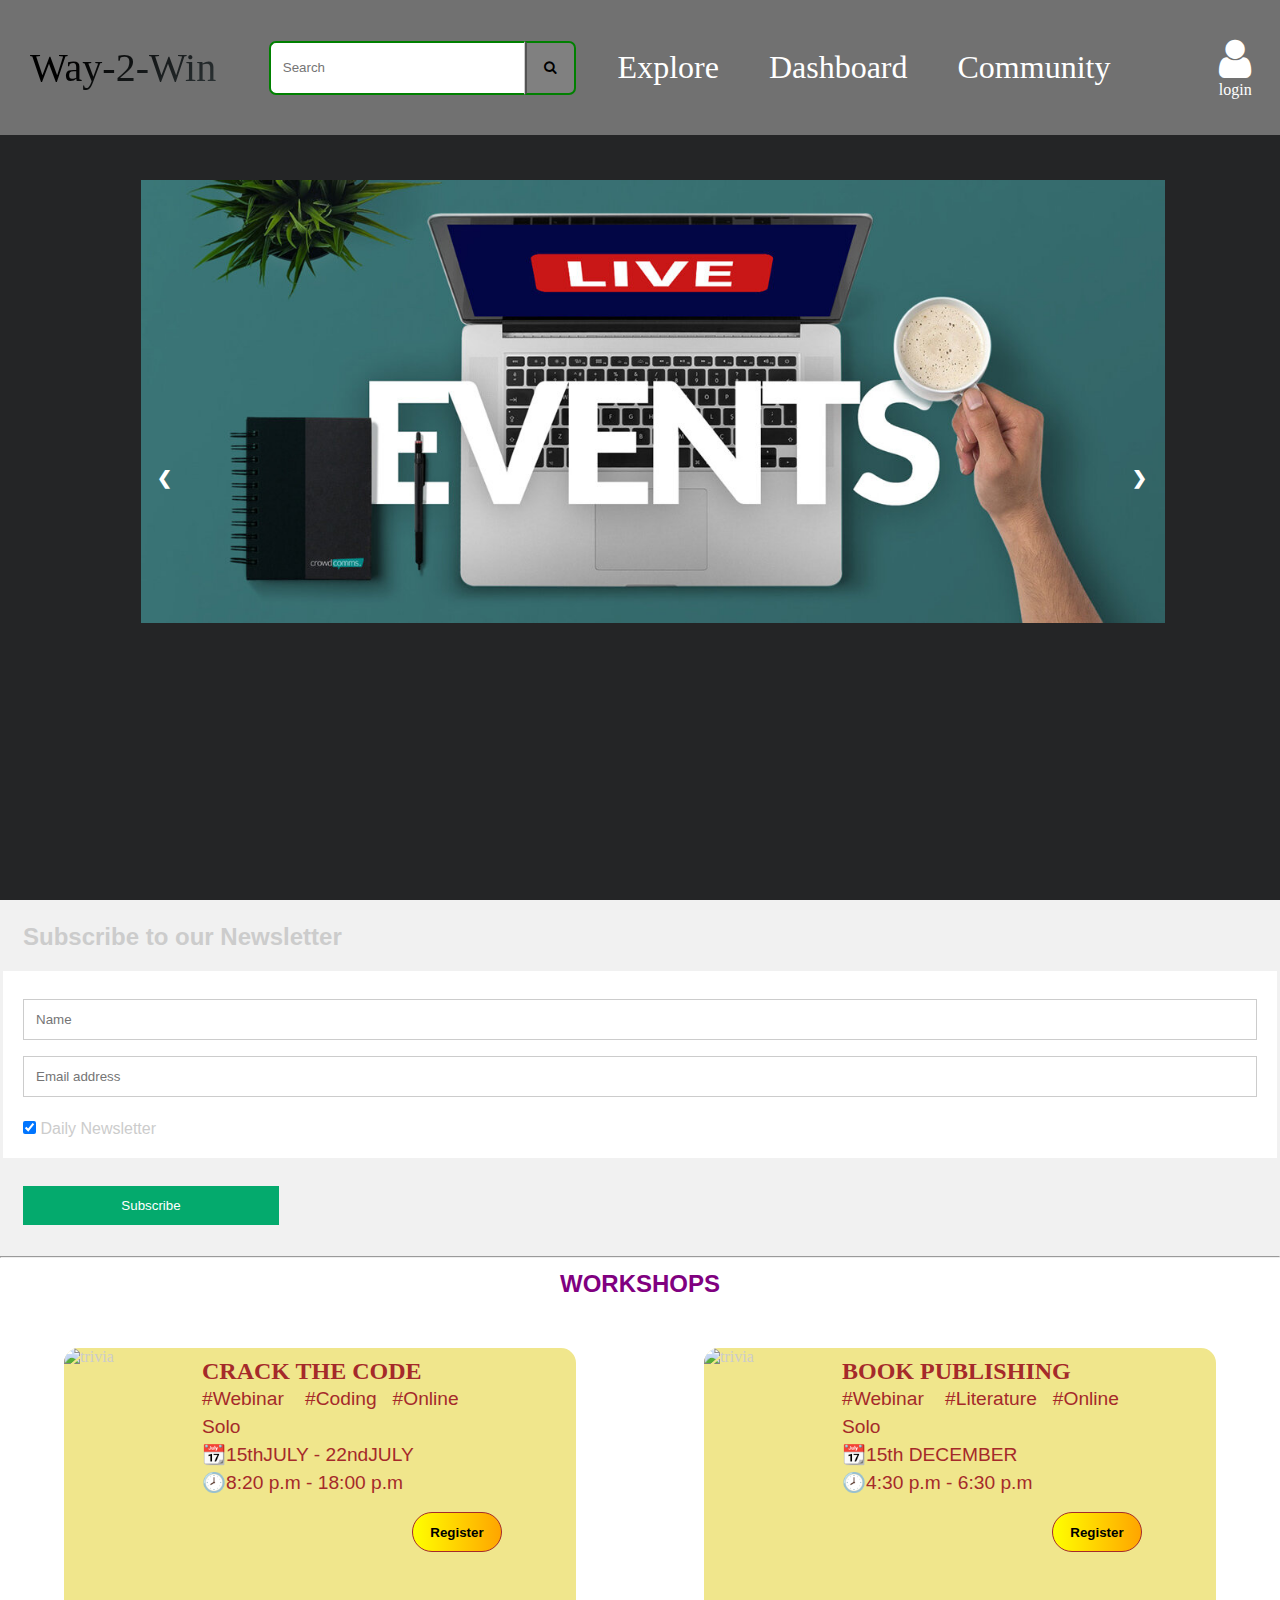
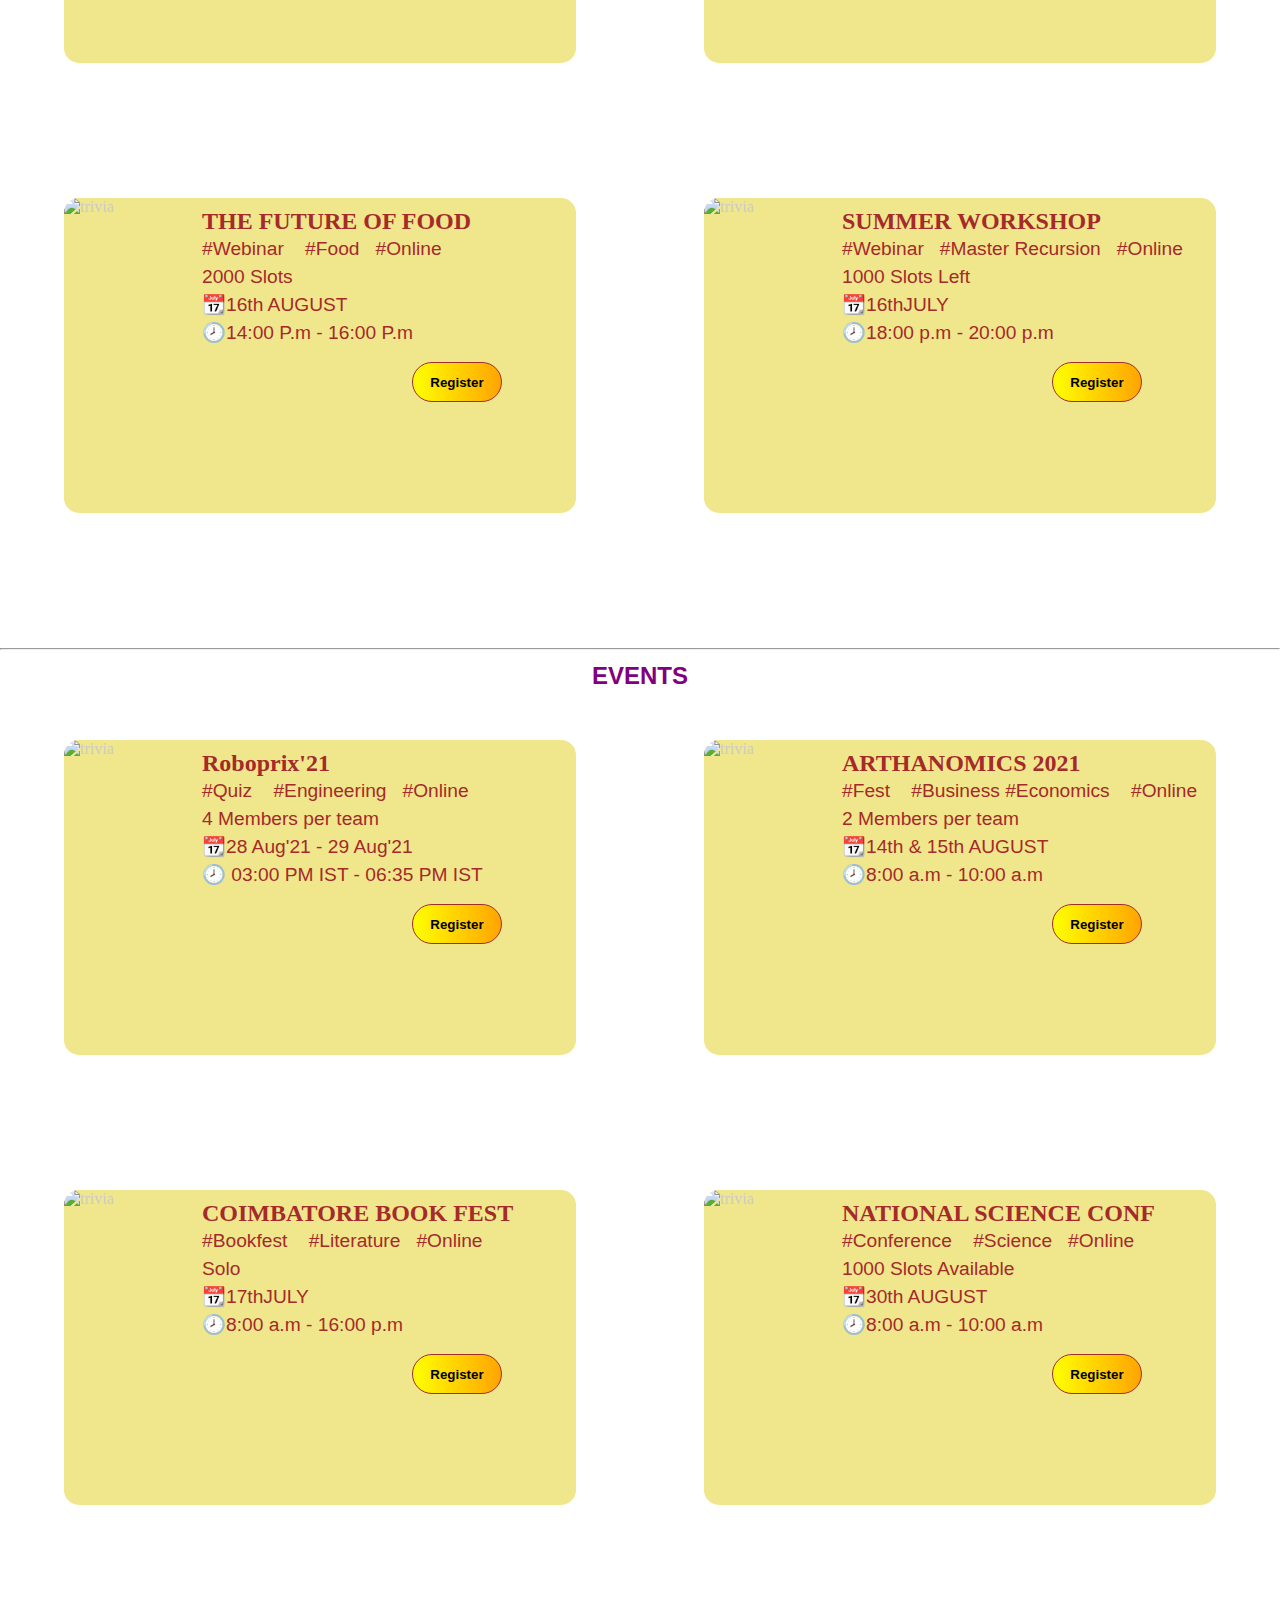
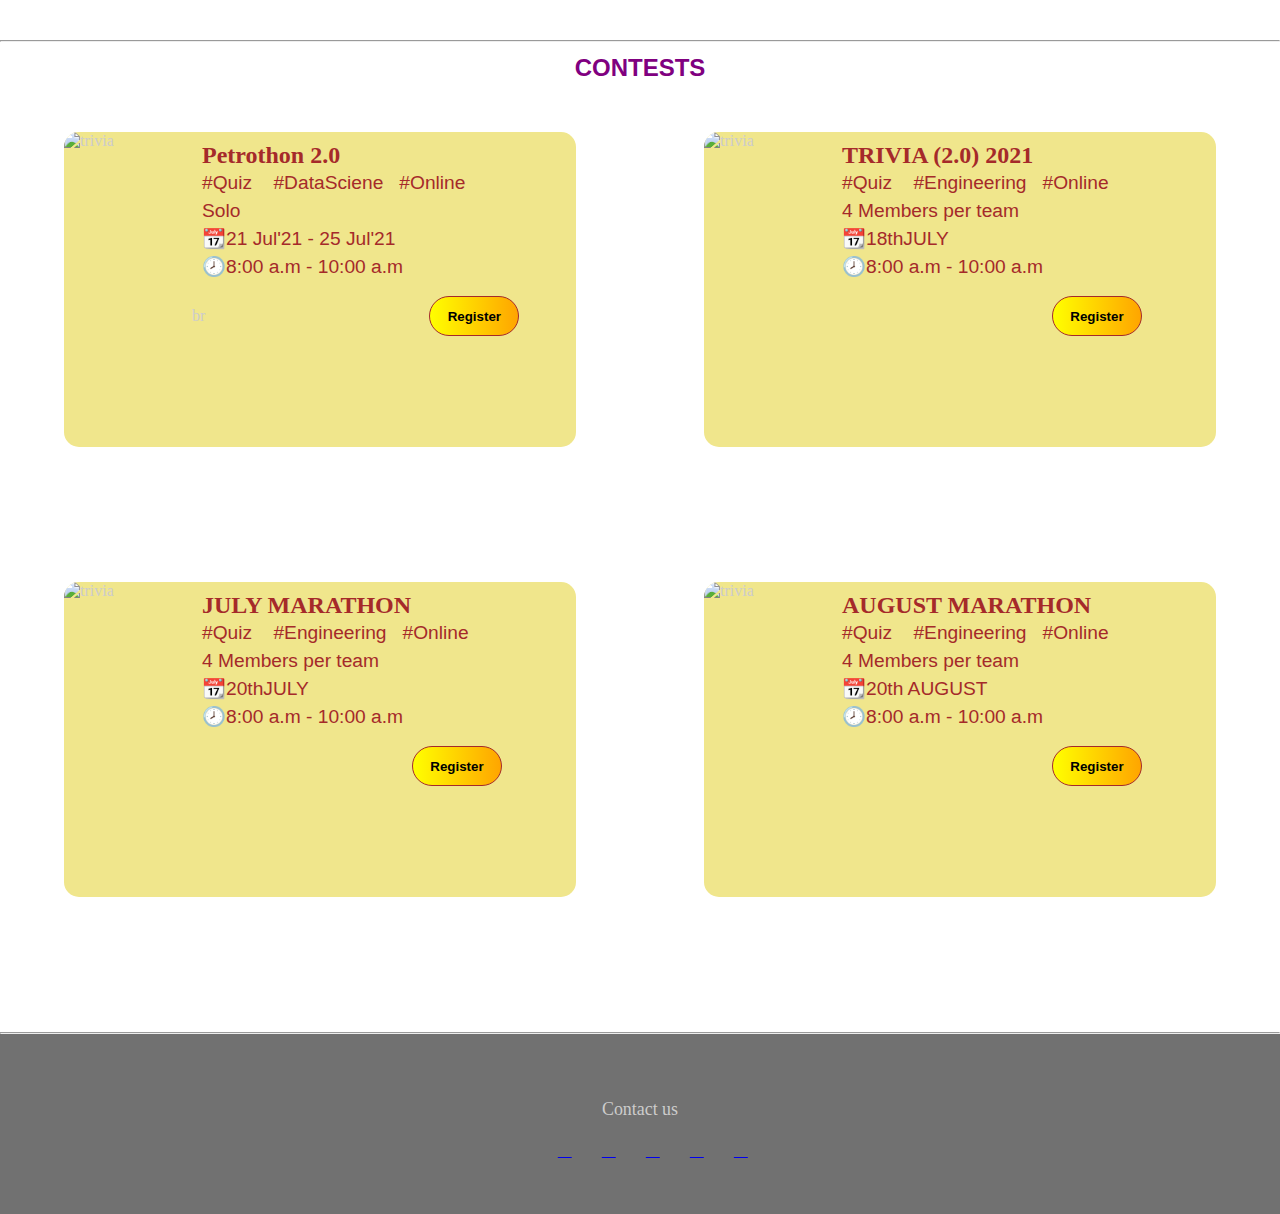
==== index.html @ 36e85179 "Add files via upload" ====
<!DOCTYPE html>
<html lang="en">
<head>
    <meta charset="UTF-8">
    <meta http-equiv="X-UA-Compatible" content="IE=edge">
    <meta name="viewport" content="width=device-width, initial-scale=1.0">
    <title>Way-2-Win</title>
    <link rel="stylesheet" href="style.css">
    <link rel="stylesheet" href="https://cdnjs.cloudflare.com/ajax/libs/font-awesome/4.7.0/css/font-awesome.min.css">
    <link rel="stylesheet" href="https://cdnjs.cloudflare.com/ajax/libs/font-awesome/4.7.0/css/font-awesome.min.css">
    <link rel="stylesheet" href="https://cdnjs.cloudflare.com/ajax/libs/font-awesome/4.7.0/css/font-awesome.css" />
    <link rel="stylesheet" href="https://cdnjs.cloudflare.com/ajax/libs/font-awesome/5.15.3/css/all.min.css" integrity="sha512-iBBXm8fW90+nuLcSKlbmrPcLa0OT92xO1BIsZ+ywDWZCvqsWgccV3gFoRBv0z+8dLJgyAHIhR35VZc2oM/gI1w==" crossorigin="anonymous" referrerpolicy="no-referrer" />
    <link rel="stylesheet" href="footer.css">
</head>
<body>
    <div class="home">
        <!-- NAVBAR -->
        <nav class="navbar" id="navbar">
            <div class="navlogo">
                <a href="#" id="home" class="long">Way-2-Win</a>
                <a href="#" id="home" class="shrt">W-2-W</a>
            </div>
            <div class="searchbox">
                <input type="text" id="search_txt" cols="15" rows="10" placeholder="Search"></input>
                <button type="submit" id="search_btn" ><i class="fa fa-search"></i></button>
            </div>
            <div class="navlinks" id="navlinks">
                <ul>
                    <li><a href="#explore">Explore</a></li>
                    <li><a href="#">Dashboard</a></li>
                    <li><a href="footer.html">Community</a></li>
                </ul>
            </div>
            <div class="login">
                <a href="login.html"><i class="fa fa-fw fa-user"></i>login</a>
            </div>
        </nav>

        <!-- SLIDER -->
        <div class="home1">
            <div class="slideshow-container">
                <div class="mySlides fade">
                    <img src="IMAGE 1.jpg" style="width:100%">                
                </div>            
                <div class="mySlides fade">                
                    <img src="IMAGE 1.jpg" style="width:100%">
                </div>            
                <div class="mySlides fade">
                    <img src="IMAGE 1.jpg" style="width:100%">
                </div>
                <a class="prev" onclick="plusSlides(-1)">&#10094;</a>
                <a class="next" onclick="plusSlides(1)">&#10095;</a>
            </div>
        <div>
        </div>
    </div>
    <!-- NEWSLETTER -->
    <div class="newsletter">
        <form action="/action_page.php">
        <div class="container">
            <h2>Subscribe to our Newsletter</h2>
        </div>

        <div class="container" style="background-color:white">
            <input type="text" placeholder="Name" name="name" required>
            <input type="text" placeholder="Email address" name="mail" required>
            <label>
            <input type="checkbox" checked="checked" name="subscribe"> Daily Newsletter
            </label>
        </div>

        <div class="container">
            <input type="submit" value="Subscribe">
        </div>
        </form>
    </div>
    <hr>
    
    <!-- WORKSHOPS -->
    <div><h2 class="wrk_txt">WORKSHOPS</h2></div>
    <div class="wrks">
        <div class="event1">
            <img src="trivia1.png" alt="trivia">
            <div class="trivia">
            <h2>CRACK THE CODE</h2>
            <p>#Webinar &nbsp; &nbsp;#Coding&nbsp;&nbsp;  #Online <br> Solo <br> 📆15thJULY - 22ndJULY <br> 🕗8:20 p.m - 18:00 p.m</p>
            <a href="https://dare2compete.com/workshop/crack-the-code-your-roadmap-to-tech-placements-masai-school-186037?lb=rz5lSVZ"><button>Register</button></a>
            </div>
        </div>
        <div class="event2">
            <img src="trivia1.png" alt="trivia">
            <div class="moda">
                <h2>BOOK PUBLISHING </h2>
                <p>#Webinar &nbsp; &nbsp;#Literature&nbsp;&nbsp;  #Online <br> Solo <br> 📆15th DECEMBER<br> 🕗4:30 p.m - 6:30 p.m</p>
                <a href="https://dare2compete.com/competition/triple-trouble-20-a-literary-quiz-contest-vista-2021-iim-bangalores-international-business-summit-indian-institute-of--181838?lb=rz5lSVZ"><button>Register</button></a>
            </div>
        </div>
        <div class="event3">
            <img src="trivia1.png" alt="trivia">
            <div class="mada">
                <h2>THE FUTURE OF FOOD</h2>
                <p>#Webinar &nbsp; &nbsp;#Food&nbsp;&nbsp;  #Online <br> 2000 Slots <br> 📆16th AUGUST <br> 🕗14:00 P.m - 16:00 P.m</p>
                <a href="https://www.eventbrite.com/e/the-future-of-food-registration-157755947285?aff=ebdssbonlinesearch&keep_tld=1"><button>Register</button></a>
            </div>
        </div>
        <div class="event4">
            <img src="trivia1.png" alt="trivia">
            <div class="tada">
                <h2>SUMMER WORKSHOP</h2>
                <p>#Webinar&nbsp; &nbsp;#Master Recursion&nbsp;&nbsp;  #Online <br> 1000 Slots Left <br> 📆16thJULY <br> 🕗18:00 p.m - 20:00 p.m</p>
                <a href="https://webinar.prepbytes.com/how-to-master-recursion?utm_source=Workshop_SANT064084&utm_medium=Campus_Ambassador&utm_campaign=Workshop"><button>Register</button></a>
            </div>
        </div>
    </div>
    <hr>
    <!-- BOOTCAMP -->
    <div><h2 class="bt_txt">EVENTS</h2></div>
    <div class="bts">
        <div class="event1">
            <img src="trivia1.png" alt="trivia">
            <div class="trivia">
            <h2> Roboprix'21</h2>
            <p>#Quiz &nbsp; &nbsp;#Engineering&nbsp;&nbsp;  #Online <br> 4 Members per team <br> 📆28 Aug'21 - 29 Aug'21  <br> 🕗 03:00 PM IST - 06:35 PM IST</p>
            <a href="https://dare2compete.com/quiz/quiz-roboprix21-vellore-institute-of-technology-vit-chennai-186077?lb=rz5lSVZ"><button>Register</button></a>
            </div>
        </div>
        <div class="event2">
            <img src="trivia1.png" alt="trivia">
            <div class="moda">
                <h2>ARTHANOMICS 2021</h2> 
                <p>#Fest &nbsp; &nbsp;#Business #Economics &nbsp;&nbsp;  #Online <br> 2 Members per team <br> 📆14th & 15th AUGUST <br> 🕗8:00 a.m - 10:00 a.m</p>
                <a href="https://dare2compete.com/quiz/business-management-quiz-hightech-solutions-limited-185990?lb=rz5lSVZ"><button>Register</button></a>
            </div>
        </div>
        <div class="event3">
            <img src="trivia1.png" alt="trivia">
            <div class="mada">
                <h2>COIMBATORE BOOK FEST</h2>
                <p>#Bookfest &nbsp; &nbsp;#Literature&nbsp;&nbsp;  #Online <br> Solo<br> 📆17thJULY <br> 🕗8:00 a.m - 16:00 p.m</p>
                <a href="https://10times.com/coimbatore-book-festival"><button>Register</button></a>
            </div>
        </div>
        <div class="event4">
            <img src="trivia1.png" alt="trivia">
            <div class="tada">
                <h2>NATIONAL SCIENCE CONF</h2>
                <p>#Conference &nbsp; &nbsp;#Science&nbsp;&nbsp;  #Online <br> 1000 Slots Available <br> 📆30th AUGUST<br> 🕗8:00 a.m - 10:00 a.m</p>
                <a href="https://conferencealert.com/conf-detail.php?ev_id=600277"><button>Register</button></a>
            </div>
        </div>
    </div>
    <hr>
    <!-- EVENTS -->
    <div><h2 class="evnt_txt" id="explore">CONTESTS</h2></div>
    <div class="ets">
        <div class="event1">
            <img src="trivia1.png" alt="trivia">
            <div class="trivia">
            <h2>Petrothon 2.0</h2>
            <p>#Quiz &nbsp; &nbsp;#DataSciene&nbsp;&nbsp;  #Online <br>Solo <br>📆21 Jul'21  - 25 Jul'21 <br> 🕗8:00 a.m - 10:00 a.m</p>br
            <a href="https://dare2compete.com/quiz/petrothon-20-university-of-petroleum-energy-studies-upes-dehradun-186064?lb=rz5lSVZ"><button>Register</button></a>
            </div></div>
        <div class="event2">
            <img src="trivia1.png" alt="trivia">
            <div class="moda">
                <h2>TRIVIA (2.0) 2021</h2>
                <p>#Quiz &nbsp; &nbsp;#Engineering&nbsp;&nbsp;  #Online <br> 4 Members per team <br> 📆18thJULY <br> 🕗8:00 a.m - 10:00 a.m</p>
                <button>Register</button>
            </div>
        </div>
        <div class="event3">
            <img src="trivia1.png" alt="trivia">
            <div class="mada">
                <h2>JULY MARATHON</h2>
                <p>#Quiz &nbsp; &nbsp;#Engineering&nbsp;&nbsp;  #Online <br> 4 Members per team <br> 📆20thJULY <br> 🕗8:00 a.m - 10:00 a.m</p>
                <button>Register</button>
            </div>
        </div>
        <div class="event4">
            <img src="trivia1.png" alt="trivia">
            <div class="tada">
                <h2>AUGUST MARATHON</h2>
                <p>#Quiz &nbsp; &nbsp;#Engineering&nbsp;&nbsp;  #Online <br> 4 Members per team <br> 📆20th AUGUST <br> 🕗8:00 a.m - 10:00 a.m</p>
                <button>Register</button>
            </div>
        </div>
    </div>
    <hr>
    <footer>
        <div id="contact">
            Contact us
        </div>
        <div id="icons" >
          <a href="http://www.facebook.com" target="_blank"><i class="fab fa-facebook"></i></a>
          <a href="http://www.instagram.com" target="_blank"><i class="fab fa-instagram"></i></a>
          <a href="http://www.twitter.com" target="_blank"><i class="fab fa-twitter"></i></a>
          <a href="http://www.whatsapp.com" target="_blank"><i class="fab fa-whatsapp"></i></a>
          <a href="http://www.github.com" target="_blank"><i class="fab fa-github"></i></a>
        </div>

    </footer>
   
    <script>
            var slideIndex = 1;
            showSlides(slideIndex);

            // Next/previous controls
            function plusSlides(n) {
            showSlides(slideIndex += n);
            }

            // Thumbnail image controls
            function currentSlide(n) {
            showSlides(slideIndex = n);
            }

            function showSlides(n) {
            var i;
            var slides = document.getElementsByClassName("mySlides");
            var dots = document.getElementsByClassName("dot");
            if (n > slides.length) {slideIndex = 1}
            if (n < 1) {slideIndex = slides.length}
            for (i = 0; i < slides.length; i++) {
                slides[i].style.display = "none";
            }
            for (i = 0; i < dots.length; i++) {
                dots[i].className = dots[i].className.replace(" active", "");
            }
            slides[slideIndex-1].style.display = "block";
            dots[slideIndex-1].className += " active";
            }
    </script>
</body>
</html>
---- style.css ----
*{
    margin: 0;
    padding: 0;
    box-sizing: border-box;
}
.home{
    width: 100vw;
    height: 100vh;
}
.navbar{
    width: 100vw;
    height: 15vh;
    /* background: black; */
    /* background: #242526; */
    background-color: #717171;
    display: flex;
    flex-wrap: nowrap;
    align-items: center;
    
}
.navlogo{
    width: 20vw;
    height: 15vh;
    /* background:black; */
    display: flex;
    flex-wrap: nowrap;
    align-items: center;  
}
.long{
    text-decoration: none;
    font-size: 40px;
    background-color: #2d3436;
background: linear-gradient(315deg, #2d3436 0%, #000000 74%);
    -webkit-background-clip: text;
    -webkit-text-fill-color: transparent;
    margin-left: 30px;
}
.shrt{
    display: none;
    font-size: 25px;
    /* background: linear-gradient(to right top, black,gold); */
    background-color: #2d3436;
background: linear-gradient(315deg, #2d3436 0%, #000000 74%);
    -webkit-background-clip: text;
    -webkit-text-fill-color: transparent;
    margin-left:20px;
}

.searchbox{
    width: 25vw;
    height: 15vh;
    display: flex;
    align-items: center;
    margin-left: 1vw;
    /* background: black; */
}
#search_txt{
    background:white;
    height: 6vh;
    width: 20vw;
    border-top: 2px double green;
    border-left: 2px double green;
    border-bottom: 2px double green;
    border-top-left-radius: 7px;
    border-bottom-left-radius: 7px;
}
#search_btn{
    background: white;
    height: 6vh;
    width: 4vw;
    border-top: 2px double green;
    border-right: 2px double green;
    border-bottom: 2px double green;
    border-top-right-radius: 7px;
    border-bottom-right-radius: 7px;
    background: grey;
    color: black;
}
.navlinks{
    width: 45vw;
    height: 15vh;
    display: flex;
    flex-wrap: nowrap;
    align-items: center;
    margin-left: 1vw;
    /* background: black; */
}
.navlinks ul li{
    list-style-type: none;
    display:inline-block;
    margin-right: 30px;
}
.navlinks li a{
    color: white;
    font-size: 32px;
    text-decoration: none;
    font-weight: lighter;
    padding-left: 16px;
}
.navlinks li a:hover{
    color: yellowgreen;
}
.login{
    width: 5vw;
    /* height: 15vh; */
    display: flex;
    align-items: center;
    /* margin-left: 1vw; */
    /* background:black; */
    height: max-content;
    /* margin-top: 10%; */
    margin-left: 2%;
}
.login .fa{
    font-size: 45px;
    color:white;
}
.login a{
    font-size: 16px;
    color:white;
    text-decoration: none;
    text-align: center;
}
/* .hamburger .fa{
    font-size: 30px;
    color: white;
    align-content: center;
    display: none;
} */
.home1{
    background: #242526;
    width:100vw;
    height: 85vh;
}
.slideshow-container {
    position: absolute;
    top:20%;
    height: 65vh;
    width: 80vw;
    left:3%;
    right:1%;
    margin: auto;
    background: #242526;
  }
  
  /* Hide the images by default */
  .mySlides {
    display: none;
  }
  
  /* Next & previous buttons */
  .prev, .next {
    cursor: pointer;
    position: absolute;
    top: 50%;
    width: 3vw;
    margin-top: -22px;
    padding: 16px;
    color: white;
    font-weight: bold;
    font-size: 18px;
    transition: 0.6s ease;
    border-radius: 0 3px 3px 0;
    user-select: none;
  }
  
  /* Position the "next button" to the right */
  .next {
    right: 1%;
    width: 3vw;
    border-radius: 3px 0 0 3px;
  }
  
  /* On hover, add a black background color with a little bit see-through */
  .prev:hover, .next:hover {
    background-color: rgba(0,0,0,0.8);
  }
  
  /* Caption text */
  .text {
    color: #f2f2f2;
    font-size: 15px;
    padding: 8px 12px;
    position: absolute;
    bottom: 8px;
    width: 100%;
    text-align: center;
  }
  
  /* Number text (1/3 etc) */
  .numbertext {
    color: #f2f2f2;
    font-size: 12px;
    padding: 8px 12px;
    position: absolute;
    top: 0;
  }
  
  /* The dots/bullets/indicators */
  .dot {
    cursor: pointer;
    height: 15px;
    width: 15px;
    margin: 0 2px;
    background-color: #bbb;
    border-radius: 50%;
    display: inline-block;
    transition: background-color 0.6s ease;
  }
  
  .active, .dot:hover {
    background-color: #717171;
  }
  
  /* Fading animation */
  .fade {
    -webkit-animation-name: fade;
    -webkit-animation-duration: 1.5s;
    animation-name: fade;
    animation-duration: 1.5s;
  }
  
  @-webkit-keyframes fade {
    from {opacity: .4}
    to {opacity: 1}
  }
  
  @keyframes fade {
    from {opacity: .4}
    to {opacity: 1}
  }
@media screen and (max-width:1200px) {
    .shrt{
        display: inline-block;
        font-size: 30px;
    }
    .long{
        display: none;
    }
    /* .navbar .navlogo:not(:first-child){
        display: none;
    } */
    /* .navbar{
        float: right;
        display: block;
        width: 50vw;
        height: 100vh;
    }
    .navlogo{
        height: 8vh;
        margin-bottom: 10%;
        margin-left: 10%;
    }
    .searchbox{
        height: 8vh;
        margin-bottom: 20%;
        margin-left: 10%;
    }
    .login{
        height: max-content;
        margin-top: 10%;
        margin-left: 8%;
    }
    .hamburger .fa{
        display: block;
    }
    .navbar .responsive .hamburger{
        position: absolute;
        right: 0;
        bottom: 0;
    }
    .navbar .responsive .navlinks li a{
        float: none;
        display: block;
        align-items: left;
    } */
}
.newsletter{
    background: #242526;
    width: 100%;
    height: max-content;
}
form {
    border: 3px solid #f1f1f1;
    font-family: Arial;
  }
  
  .container {
    padding: 20px;
    background-color: #f1f1f1;
  }
  
  input[type=text], input[type=submit] {
    width: 100%;
    padding: 12px;
    margin: 8px 0;
    display: inline-block;
    border: 1px solid #ccc;
    box-sizing: border-box;
  }
  
  input[type=checkbox] {
    margin-top: 16px;
  }
  
  input[type=submit] {
    background-color: #04AA6D;
    color: white;
    border: none;
    width: 20vw;
  }
  
  input[type=submit]:hover {
    opacity: 0.8;
  }
  
.event1{
    margin-left:5vw;
    width:40vw;
    height: 35vh;
    background:khaki;
    margin-right: 10vw;
    border-radius: 15px;
}
.event2{
    margin-right:5vw;
    width:40vw;
    height: 35vh;
    background:khaki;
    border-radius: 15px;
}
.event3{
    margin-left:5vw;
    width:40vw;
    height: 35vh;
    background: khaki;
    margin-right: 10vw;
    border-radius: 15px;
}

.event4{
    margin-right:5vw;
    width:40vw;
    height: 35vh;
    background: khaki;
    border-radius: 15px;
}
.event1:hover,.event2:hover,.event3:hover,.event4:hover{
    transform: scale(1.1);
}
.evnt_txt{
    color:purple;
    font-family: Verdana, Geneva, Tahoma, sans-serif;
    font-size: x-large;
    font-weight: bold;
    width: 100vw;
    height: 10vh;
    text-align: center;
    background: white;
    padding-top: 12px;
}
.ets{
    width:100vw;
    height:100vh;
    background:white;
    display: flex;
    flex-wrap: wrap;
}
.ets .event1 img{
    width:10vw;
    height: 15vh;
    border-top-left-radius:15px ;
}
.ets .event2 img{
    width:10vw;
    height: 15vh;
    border-top-left-radius:15px ;
}
.ets .event3 img{
    width:10vw;
    height: 15vh;
    border-top-left-radius:15px ;
}
.ets .event4 img{
    width:10vw;
    height: 15vh;
    border-top-left-radius:15px ;
}
.wrk_txt{
    color:purple;
    font-family: Verdana, Geneva, Tahoma, sans-serif;
    font-size: x-large;
    font-weight: bold;
    width: 100vw;
    height: 10vh;
    text-align: center;
    background: white;
    padding-top: 12px;
}
.wrks{
    width:100vw;
    height:100vh;
    background:white;
    display: flex;
    flex-wrap: wrap;
}
.wrks .event1 img{
    width:10vw;
    height: 15vh;
    border-top-left-radius:15px ;
}
.wrks .event2 img{
    width:10vw;
    height: 15vh;
    border-top-left-radius:15px ;
}
.wrks .event3 img{
    width:10vw;
    height: 15vh;
    border-top-left-radius:15px ;
}
.wrks .event4 img{
    width:10vw;
    height: 15vh;
    border-top-left-radius:15px ;
}
.bt_txt{
    color:purple;
    font-family: Verdana, Geneva, Tahoma, sans-serif;
    font-size: x-large;
    font-weight: bold;
    width: 100vw;
    height: 10vh;
    text-align: center;
    background: white;
    padding-top: 12px;
}
.bts{
    width:100vw;
    height:100vh;
    background:white;
    display: flex;
    flex-wrap: wrap;
}
.bts .event1 img{
    width:10vw;
    height: 15vh;
    border-top-left-radius:15px ;
}
.bts .event2 img{
    width:10vw;
    height: 15vh;
    border-top-left-radius:15px ;
}
.bts .event3 img{
    width:10vw;
    height: 15vh;
    border-top-left-radius:15px ;
}
.bts .event4 img{
    width:10vw;
    height: 15vh;
    border-top-left-radius:15px ;
}
/* event2 1st box */
.bts .event1 .trivia{
    width:30vw;
    height: 30vh;
    float: right;
    border-top-right-radius:15px ;
}

.bts .event1 .trivia h2{
    color:brown;
    margin-left: 10px;
    padding-top: 10px;
}
.bts .event1 .trivia p{
    color:brown;
    margin-left: 10px;
    font-size: larger;
}
.bts .event1 .trivia button{
    background:linear-gradient(to right,yellow,orange);
    width:90px;
    height: 40px;
    border-radius: 20px;
    color:black;
    margin-left: 220px;
    font-weight: bold;
    border:1px solid brown;
    margin-top: 15px;
}
.bts .event1 .trivia button:hover{
    transform: scale(1.1);
}

/* events2 2nd box */
.bts .event2 .moda{
    width:30vw;
    height: 30vh;
    float: right;
    /* background: white; */
    border-top-right-radius:15px ;
}
.bts .event2 .moda img{
    width:10vw;
    height: 15vh;
    border-top-left-radius:15px ;
}
.bts .event2 .moda h2{
    color:brown;
    margin-left: 10px;
    padding-top: 10px;
}
.bts .event2 .moda p{
    color:brown;
    margin-left: 10px;
    font-size: larger;
}
.bts .event2 .moda button{
    background:linear-gradient(to right,yellow,orange);
    width:90px;
    height: 40px;
    border-radius: 20px;
    color:black;
    margin-left: 220px;
    font-weight: bold;
    border:1px solid brown;
    margin-top: 15px;
}
.bts .event2 .moda button:hover{
    transform: scale(1.1);
}


/* events2 3rd box */
.bts .event3 .mada{
    width:30vw;
    height: 30vh;
    float: right;
    /* background: white; */
    border-top-right-radius:15px ;
}
.bts .event3 .mada img{
    width:10vw;
    height: 15vh;
    border-top-left-radius:15px ;
}
.bts .event3 .mada h2{
    color:brown;
    margin-left: 10px;
    padding-top: 10px;
}
.bts .event3 .mada p{
    color:brown;
    margin-left: 10px;
    font-size: larger;
}
.bts .event3 .mada button{
    background:linear-gradient(to right,yellow,orange);
    width:90px;
    height: 40px;
    border-radius: 20px;
    color:black;
    margin-left: 220px;
    font-weight: bold;
    border:1px solid brown;
    margin-top: 15px;
}
.bts .event3 .mada button:hover{
    transform: scale(1.1);
}


/* events2 4th box */
.bts .event4 .tada{
    width:30vw;
    height: 30vh;
    float: right;
    /* background: white; */
    border-top-right-radius:15px ;
}
.bts .event4 .tada img{
    width:10vw;
    height: 15vh;
    border-top-left-radius:15px ;
}
.bts .event4 .tada h2{
    color:brown;
    margin-left: 10px;
    padding-top: 10px;
}
.bts .event4 .tada p{
    color:brown;
    margin-left: 10px;
    font-size: larger;
}
.bts .event4 .tada button{
    background:linear-gradient(to right,yellow,orange);
    width:90px;
    height: 40px;
    border-radius: 20px;
    color:black;
    margin-left: 220px;
    font-weight: bold;
    border:1px solid brown;
    margin-top: 15px;
}
.bts .event4 .tada button:hover{
    transform: scale(1.1);
}


/* events1 1st box */
.wrks .event1 .trivia{
    width:30vw;
    height: 30vh;
    float: right;
    border-top-right-radius:15px ;
}

.wrks .event1 .trivia h2{
    color:brown;
    margin-left: 10px;
    padding-top: 10px;
}
.wrks .event1 .trivia p{
    color:brown;
    margin-left: 10px;
    font-size: larger;
}
.wrks .event1 .trivia button{
    background:linear-gradient(to right,yellow,orange);
    width:90px;
    height: 40px;
    border-radius: 20px;
    color:black;
    margin-left: 220px;
    font-weight: bold;
    border:1px solid brown;
    margin-top: 15px;
}
.wrks .event1 .trivia button:hover{
    transform: scale(1.1);
}


/* events1 2nd box */
.wrks .event2 .moda{
    width:30vw;
    height: 30vh;
    float: right;
    /* background: white; */
    border-top-right-radius:15px ;
}
.wrks .event2 .moda img{
    width:10vw;
    height: 15vh;
    border-top-left-radius:15px ;
}
.wrks .event2 .moda h2{
    color:brown;
    margin-left: 10px;
    padding-top: 10px;
}
.wrks .event2 .moda p{
    color:brown;
    margin-left: 10px;
    font-size: larger;
}
.wrks .event2 .moda button{
    background:linear-gradient(to right,yellow,orange);
    width:90px;
    height: 40px;
    border-radius: 20px;
    color:black;
    margin-left: 220px;
    font-weight: bold;
    border:1px solid brown;
    margin-top: 15px;
}
.wrks .event2 .moda button:hover{
    transform: scale(1.1);
}


/* events1 3rd box */
.wrks .event3 .mada{
    width:30vw;
    height: 30vh;
    float: right;
    /* background: white; */
    border-top-right-radius:15px ;
}
.wrks .event3 .mada img{
    width:10vw;
    height: 15vh;
    border-top-left-radius:15px ;
}
.wrks .event3 .mada h2{
    color:brown;
    margin-left: 10px;
    padding-top: 10px;
}
.wrks .event3 .mada p{
    color:brown;
    margin-left: 10px;
    font-size: larger;
}
.wrks .event3 .mada button{
    background:linear-gradient(to right,yellow,orange);
    width:90px;
    height: 40px;
    border-radius: 20px;
    color:black;
    margin-left: 220px;
    font-weight: bold;
    border:1px solid brown;
    margin-top: 15px;
}
.wrks .event3 .mada button:hover{
    transform: scale(1.1);
}


/* events2 4th box */
.wrks .event4 .tada{
    width:30vw;
    height: 30vh;
    float: right;
    /* background: white; */
    border-top-right-radius:15px ;
}
.wrks .event4 .tada img{
    width:10vw;
    height: 15vh;
    border-top-left-radius:15px ;
}
.wrks .event4 .tada h2{
    color:brown;
    margin-left: 10px;
    padding-top: 10px;
}
.wrks .event4 .tada p{
    color:brown;
    margin-left: 10px;
    font-size: larger;
}
.wrks .event4 .tada button{
    background:linear-gradient(to right,yellow,orange);
    width:90px;
    height: 40px;
    border-radius: 20px;
    color:black;
    margin-left: 220px;
    font-weight: bold;
    border:1px solid brown;
    margin-top: 15px;
}
.wrks .event4 .tada button:hover{
    transform: scale(1.1);
}

/* events 1st box */
.ets .event1 .trivia{
    width:30vw;
    height: 30vh;
    float: right;
    border-top-right-radius:15px ;
}

.ets .event1 .trivia h2{
    color:brown;
    margin-left: 10px;
    padding-top: 10px;
}
.ets .event1 .trivia p{
    color:brown;
    margin-left: 10px;
    font-size: larger;
}
.ets .event1 .trivia button{
    background:linear-gradient(to right,yellow,orange);
    width:90px;
    height: 40px;
    border-radius: 20px;
    color:black;
    margin-left: 220px;
    font-weight: bold;
    border:1px solid brown;
    margin-top: 15px;
}
.ets .event1 .trivia button:hover{
    transform: scale(1.1);
}

/* events 2nd box */
.ets .event2 .moda{
    width:30vw;
    height: 30vh;
    float: right;
    /* background: white; */
    border-top-right-radius:15px ;
}
.ets .event2 .moda img{
    width:10vw;
    height: 15vh;
    border-top-left-radius:15px ;
}
.ets .event2 .moda h2{
    color:brown;
    margin-left: 10px;
    padding-top: 10px;
}
.ets .event2 .moda p{
    color:brown;
    margin-left: 10px;
    font-size: larger;
}
.ets .event2 .moda button{
    background:linear-gradient(to right,yellow,orange);
    width:90px;
    height: 40px;
    border-radius: 20px;
    color:black;
    margin-left: 220px;
    font-weight: bold;
    border:1px solid brown;
    margin-top: 15px;
}
.ets .event2 .moda button:hover{
    transform: scale(1.1);
}


/* events 3rd box */
.ets .event3 .mada{
    width:30vw;
    height: 30vh;
    float: right;
    /* background: white; */
    border-top-right-radius:15px ;
}
.ets .event3 .mada img{
    width:10vw;
    height: 15vh;
    border-top-left-radius:15px ;
}
.ets .event3 .mada h2{
    color:brown;
    margin-left: 10px;
    padding-top: 10px;
}
.ets .event3 .mada p{
    color:brown;
    margin-left: 10px;
    font-size: larger;
}
.ets .event3 .mada button{
    background:linear-gradient(to right,yellow,orange);
    width:90px;
    height: 40px;
    border-radius: 20px;
    color:black;
    margin-left: 220px;
    font-weight: bold;
    border:1px solid brown;
    margin-top: 15px;
}
.ets .event3 .mada button:hover{
    transform: scale(1.1);
}


/* events 4th box */
.ets .event4 .tada{
    width:30vw;
    height: 30vh;
    float: right;
    /* background: white; */
    border-top-right-radius:15px ;
}
.ets .event4 .tada img{
    width:10vw;
    height: 15vh;
    border-top-left-radius:15px ;
}
.ets .event4 .tada h2{
    color:brown;
    margin-left: 10px;
    padding-top: 10px;
}
.ets .event4 .tada p{
    color:brown;
    margin-left: 10px;
    font-size: larger;
}
.ets .event4 .tada button{
    background:linear-gradient(to right,yellow,orange);
    width:90px;
    height: 40px;
    border-radius: 20px;
    color:black;
    margin-left: 220px;
    font-weight: bold;
    border:1px solid brown;
    margin-top: 15px;
}
.ets .event4 .tada button:hover{
    transform: scale(1.1);
}

footer{
    display: flex;
    flex-direction: column;
    width: 100vw;
    height: 20%;
    align-items: center;
    justify-content: center;
    font-size: 1.4vw;
    gap: 0.4em;
    background-color: #717171;
}
#contact{
    padding: 1%;
}
.fa-facebook,.fa-instagram,.fa-twitter, .fa-github, .fa-whatsapp{
    padding-left: 2vw;
    color: black;
    
}
---- footer.css ----
/*Footer*/
.bottom{
  /* top:100%; */
   /* margin-top:50% ; */
}
 body{ color: #ccc }
.footer-widget p {
    margin-bottom: 27px;
}
p {
    font-family: 'Nunito', sans-serif;
    font-size: 16px;
    line-height: 28px;
    
}

   .animate-border {
  position: relative;
  display: block;
  width: 115px;
  height: 3px;
  background: #007bff; }

.animate-border:after {
  position: absolute;
  content: "";
  width: 35px;
  height: 3px;
  left: 0;
  bottom: 0;
  border-left: 10px solid #fff;
  border-right: 10px solid #fff;
  -webkit-animation: animborder 2s linear infinite;
  animation: animborder 2s linear infinite; }

@-webkit-keyframes animborder {
  0% {
    -webkit-transform: translateX(0px);
    transform: translateX(0px); }
  100% {
    -webkit-transform: translateX(113px);
    transform: translateX(113px); } }

@keyframes animborder {
  0% {
    -webkit-transform: translateX(0px);
    transform: translateX(0px); }
  100% {
    -webkit-transform: translateX(113px);
    transform: translateX(113px); } }

.animate-border.border-white:after {
  border-color: #fff; }

.animate-border.border-yellow:after {
  border-color: #F5B02E; }

.animate-border.border-orange:after {
  border-right-color: #007bff;
  border-left-color: #007bff; }

.animate-border.border-ash:after {
  border-right-color: #EEF0EF;
  border-left-color: #EEF0EF; }

.animate-border.border-offwhite:after {
  border-right-color: #F7F9F8;
  border-left-color: #F7F9F8; }

/* Animated heading border */
@keyframes primary-short {
  0% {
    width: 15%; }
  50% {
    width: 90%; }
  100% {
    width: 10%; } }

@keyframes primary-long {
  0% {
    width: 80%; }
  50% {
    width: 0%; }
  100% {
    width: 80%; } } 

.dk-footer {
  padding: 75px 0 0;
  background-color: #151414;
  position: relative;
  z-index: 2; }
  .dk-footer .contact-us {
    margin-top: 0;
    margin-bottom: 30px;
    padding-left: 80px; }
    .dk-footer .contact-us .contact-info {
      margin-left: 50px; }
    .dk-footer .contact-us.contact-us-last {
      margin-left: -80px; }
  .dk-footer .contact-icon i {
    font-size: 24px;
    top: -15px;
    position: relative;
    color:#007bff; }

.dk-footer-box-info {
  position: absolute;
  background: #202020;
  padding: 40px;
  z-index: 2; }
  .dk-footer-box-info .footer-social-link h3 {
    color: #fff;
    font-size: 24px;
    margin-bottom: 25px; }
  .dk-footer-box-info .footer-social-link ul {
    list-style-type: none;
    padding: 0;
    margin: 0; }
  .dk-footer-box-info .footer-social-link li {
    display: inline-block; }
  .dk-footer-box-info .footer-social-link a i {
    display: block;
    width: 40px;
    height: 40px;
    border-radius: 50%;
    text-align: center;
    line-height: 40px;
    background: #000;
    margin-right: 5px;
    color: #fff; }
    .dk-footer-box-info .footer-social-link a i.fa-facebook {
      background-color: #3B5998; }
    .dk-footer-box-info .footer-social-link a i.fa-twitter {
      background-color: #55ACEE; }
    .dk-footer-box-info .footer-social-link a i.fa-google-plus {
      background-color: #DD4B39; }
    .dk-footer-box-info .footer-social-link a i.fa-linkedin {
      background-color: #0976B4; }
    .dk-footer-box-info .footer-social-link a i.fa-instagram {
      background-color: #B7242A; }

.footer-awarad {
  margin-top: 285px;
  display: -webkit-box;
  display: -webkit-flex;
  display: -moz-box;
  display: -ms-flexbox;
  display: flex;
  -webkit-box-flex: 0;
  -webkit-flex: 0 0 100%;
  -moz-box-flex: 0;
  -ms-flex: 0 0 100%;
  flex: 0 0 100%;
  -webkit-box-align: center;
  -webkit-align-items: center;
  -moz-box-align: center;
  -ms-flex-align: center;
  align-items: center; }
  .footer-awarad p {
    color: #fff;
    font-size: 24px;
    font-weight: 700;
    margin-left: 20px;
    padding-top: 15px; }

.footer-info-text {
  margin: 26px 0 32px; 
  color:rgb(177, 177, 163);
}

.footer-left-widget {
  padding-left: 80px; }

.footer-widget .section-heading {
  margin-bottom: 35px; }

.footer-widget h3 {
  font-size: 24px;
  color: #fff;
  position: relative;
  margin-bottom: 15px;
  max-width: -webkit-fit-content;
  max-width: -moz-fit-content;
  max-width: fit-content; }

.footer-widget ul {
  width: 50%;
  float: left;
  list-style: none;
  margin: 0;
  padding: 0; }

.footer-widget li {
  margin-bottom: 18px; }

.footer-widget p {
  margin-bottom: 27px;
  color:rgb(177, 177, 163);
 }

.footer-widget a {
  color: #878787;
  -webkit-transition: all 0.3s;
  -o-transition: all 0.3s;
  transition: all 0.3s; }
  .footer-widget a:hover {
    color: #007bff; }

.footer-widget:after {
  content: "";
  display: block;
  clear: both; }

.dk-footer-form {
  position: relative; }
  .dk-footer-form input[type=email] {
    padding: 14px 28px;
    border-radius: 50px;
    background: #2E2E2E;
    border: 1px solid #2E2E2E; }
  .dk-footer-form input::-webkit-input-placeholder, .dk-footer-form input::-moz-placeholder, .dk-footer-form input:-ms-input-placeholder, .dk-footer-form input::-ms-input-placeholder, .dk-footer-form input::-webkit-input-placeholder {
    color: #878787;
    font-size: 14px; }
  .dk-footer-form input::-webkit-input-placeholder, .dk-footer-form input::-moz-placeholder, .dk-footer-form input:-ms-input-placeholder, .dk-footer-form input::-ms-input-placeholder, .dk-footer-form input::placeholder {
    color: #878787;
    font-size: 14px; }
  .dk-footer-form button[type=submit] {
    position: absolute;
    top: 0;
    right: 0;
    padding: 12px 24px 12px 17px;
    border-top-right-radius: 25px;
    border-bottom-right-radius: 25px;
    border: 1px solid #007bff;
    background: #007bff;
    color: #fff; }
  .dk-footer-form button:hover {
    cursor: pointer; }

/* ==========================

    Contact

=============================*/
.contact-us {
  position: relative;
  z-index: 2;
  margin-top: 65px;
  display: -webkit-box;
  display: -webkit-flex;
  display: -moz-box;
  display: -ms-flexbox;
  display: flex;
  -webkit-box-align: center;
  -webkit-align-items: center;
  -moz-box-align: center;
  -ms-flex-align: center;
  align-items: center; }

.contact-icon {
  position: absolute; }
  .contact-icon i {
    font-size: 36px;
    top: -5px;
    position: relative;
    color: #007bff; }

.contact-info {
  margin-left: 75px;
  color: #fff; }
  .contact-info h3 {
    font-size: 20px;
    color: #fff;
    margin-bottom: 0; }

.copyright {
  padding: 28px 0;
  margin-top: 55px;
  background-color: #202020; }
  .copyright span,
  .copyright a {
    color: #878787;
    -webkit-transition: all 0.3s linear;
    -o-transition: all 0.3s linear;
    transition: all 0.3s linear; }
  .copyright a:hover {
    color:#007bff; }

.copyright-menu ul {
  text-align: right;
  margin: 0; }

.copyright-menu li {
  display: inline-block;
  padding-left: 20px; }

.back-to-top {
  position: relative;
  z-index: 2; }
  .back-to-top .btn-dark {
    width: 35px;
    height: 35px;
    border-radius: 50%;
    padding: 0;
    position: fixed;
    bottom: 20px;
    right: 20px;
    background: #2e2e2e;
    border-color: #2e2e2e;
    display: none;
    z-index: 999;
    -webkit-transition: all 0.3s linear;
    -o-transition: all 0.3s linear;
    transition: all 0.3s linear; }
    .back-to-top .btn-dark:hover {
      cursor: pointer;
      background: #FA6742;
      border-color: #FA6742; }
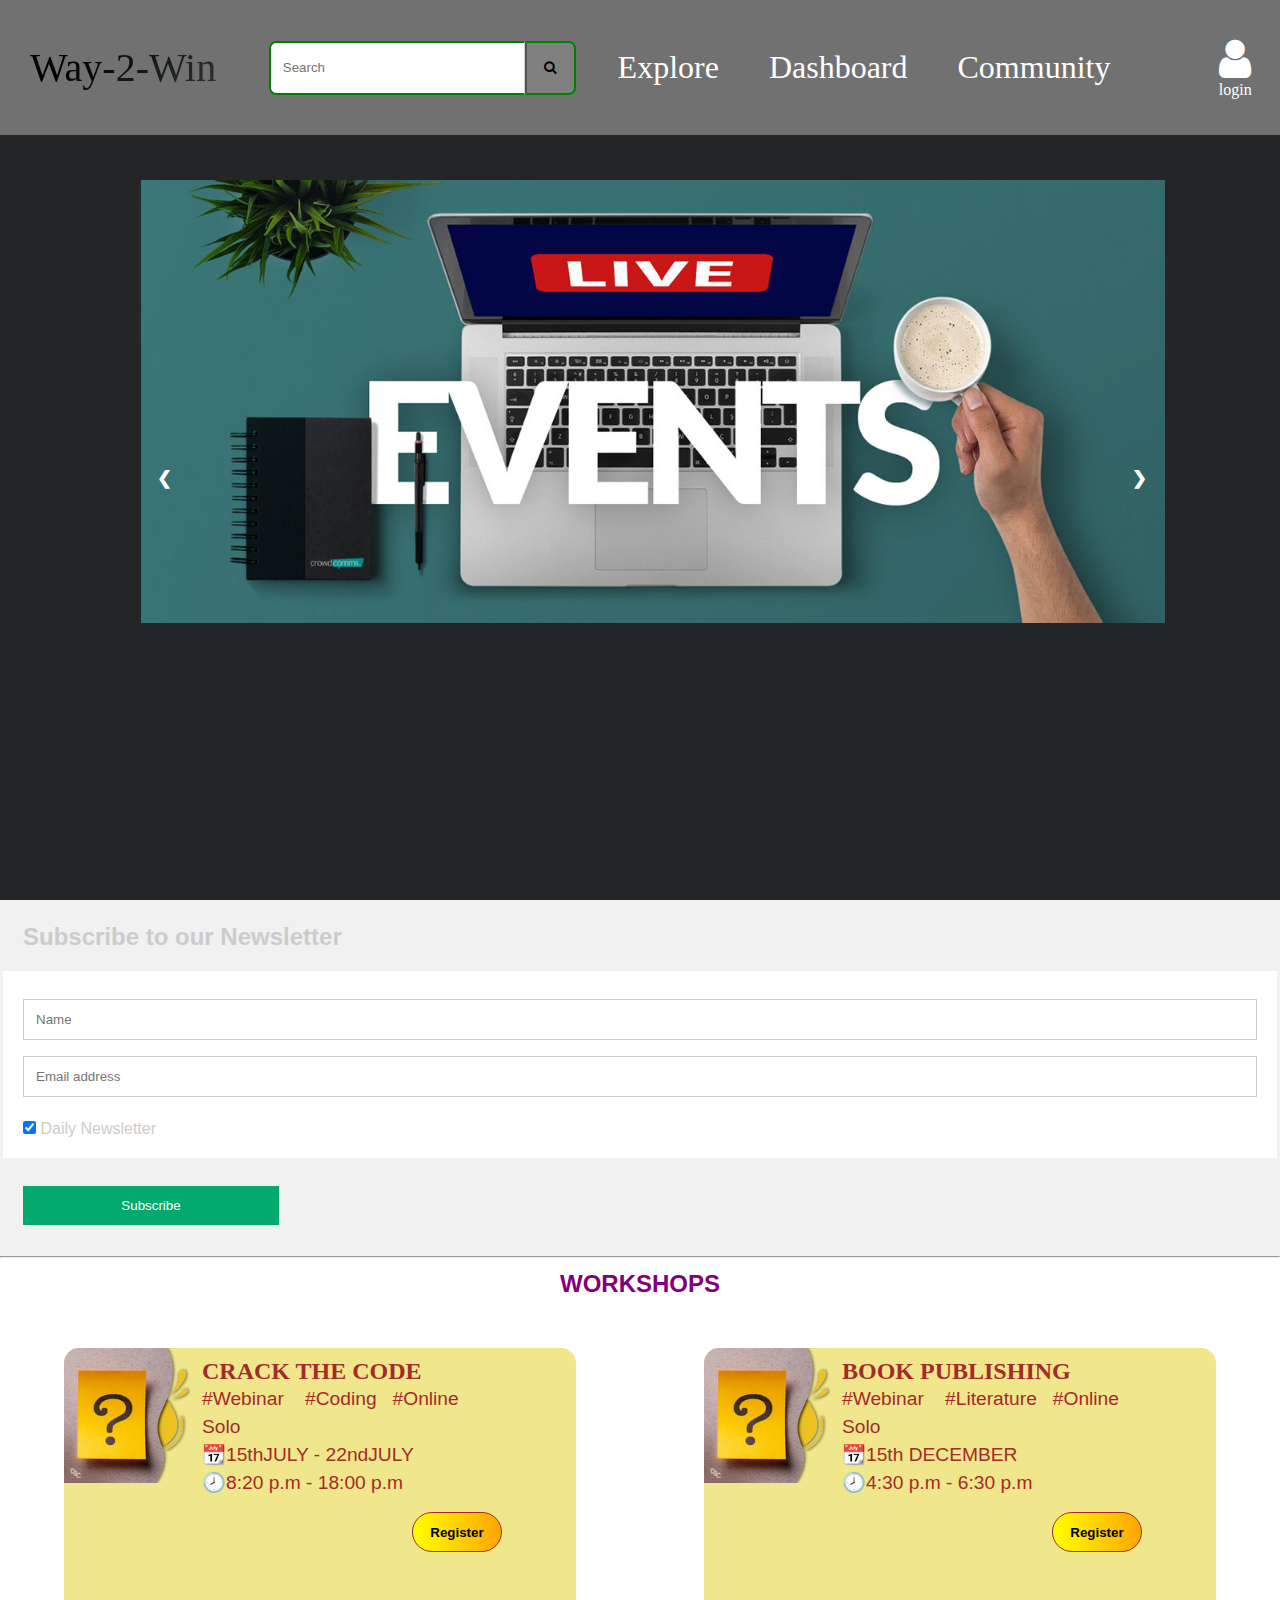
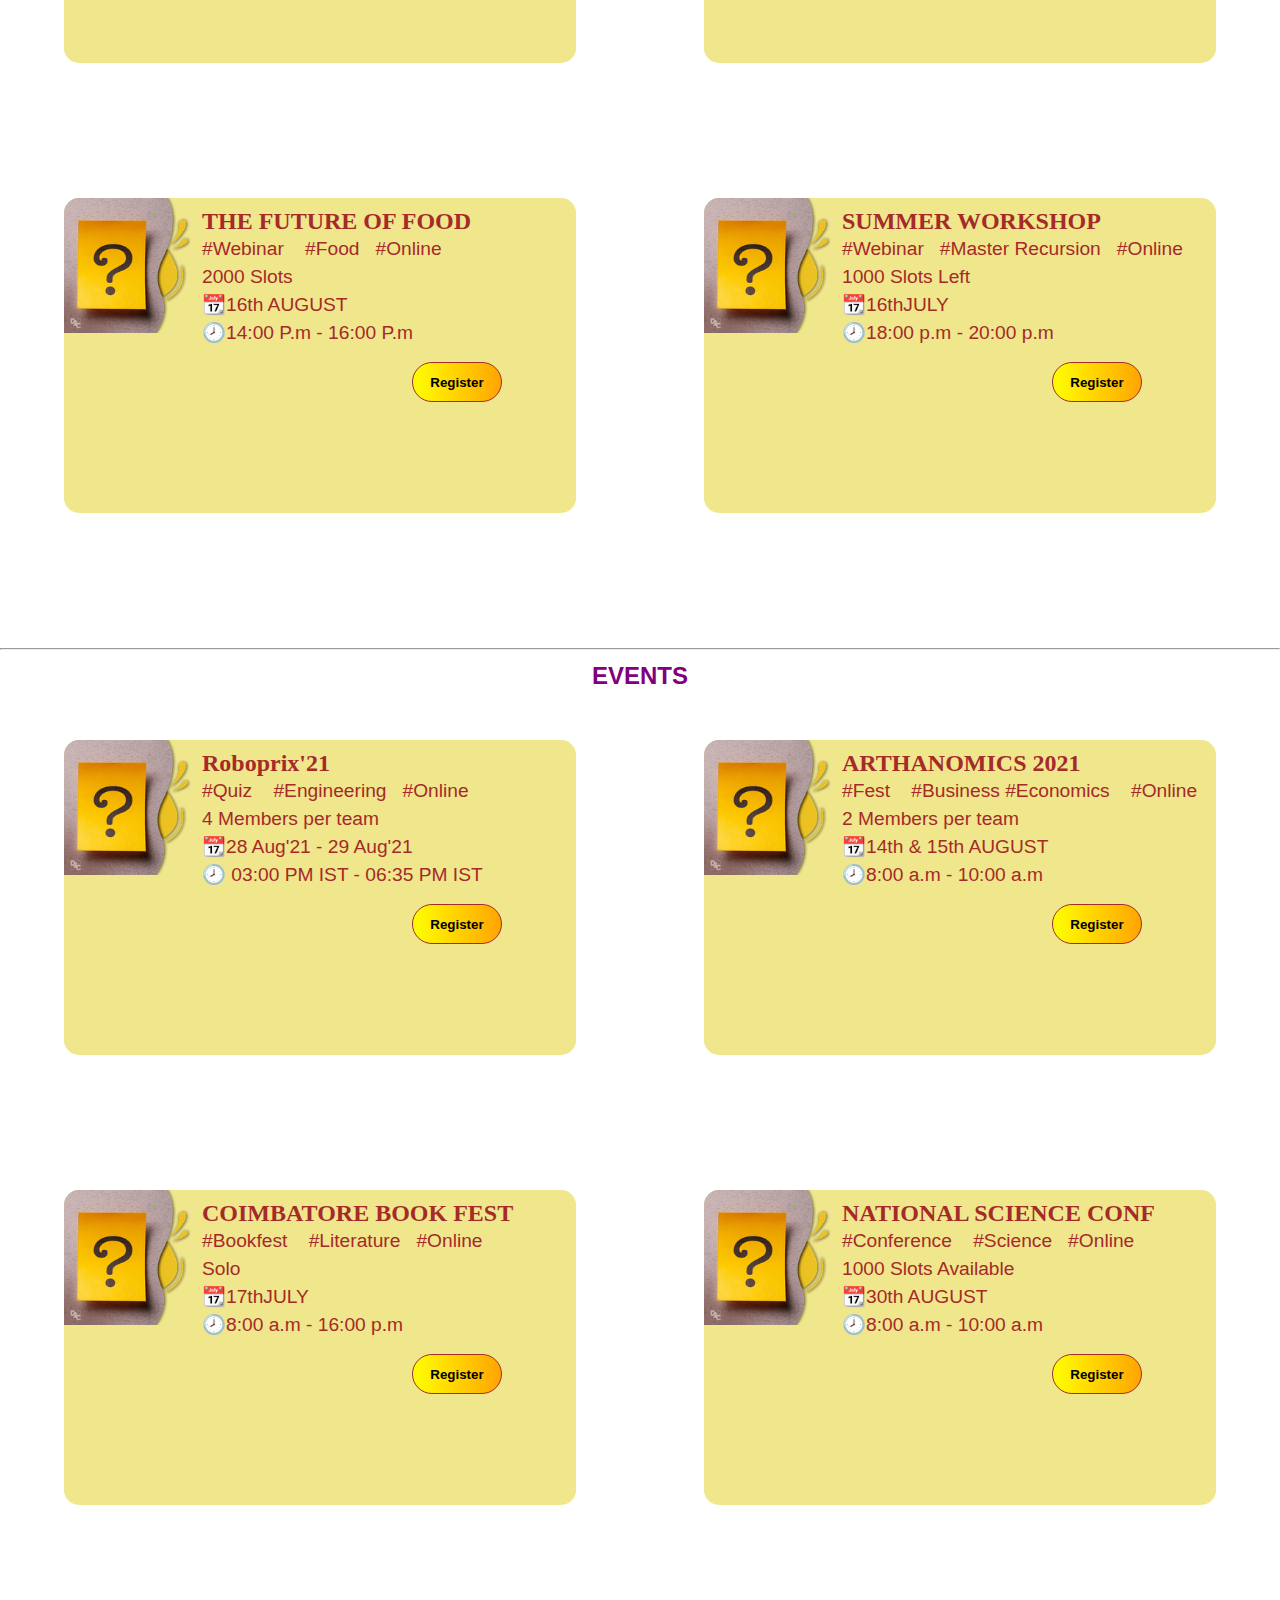
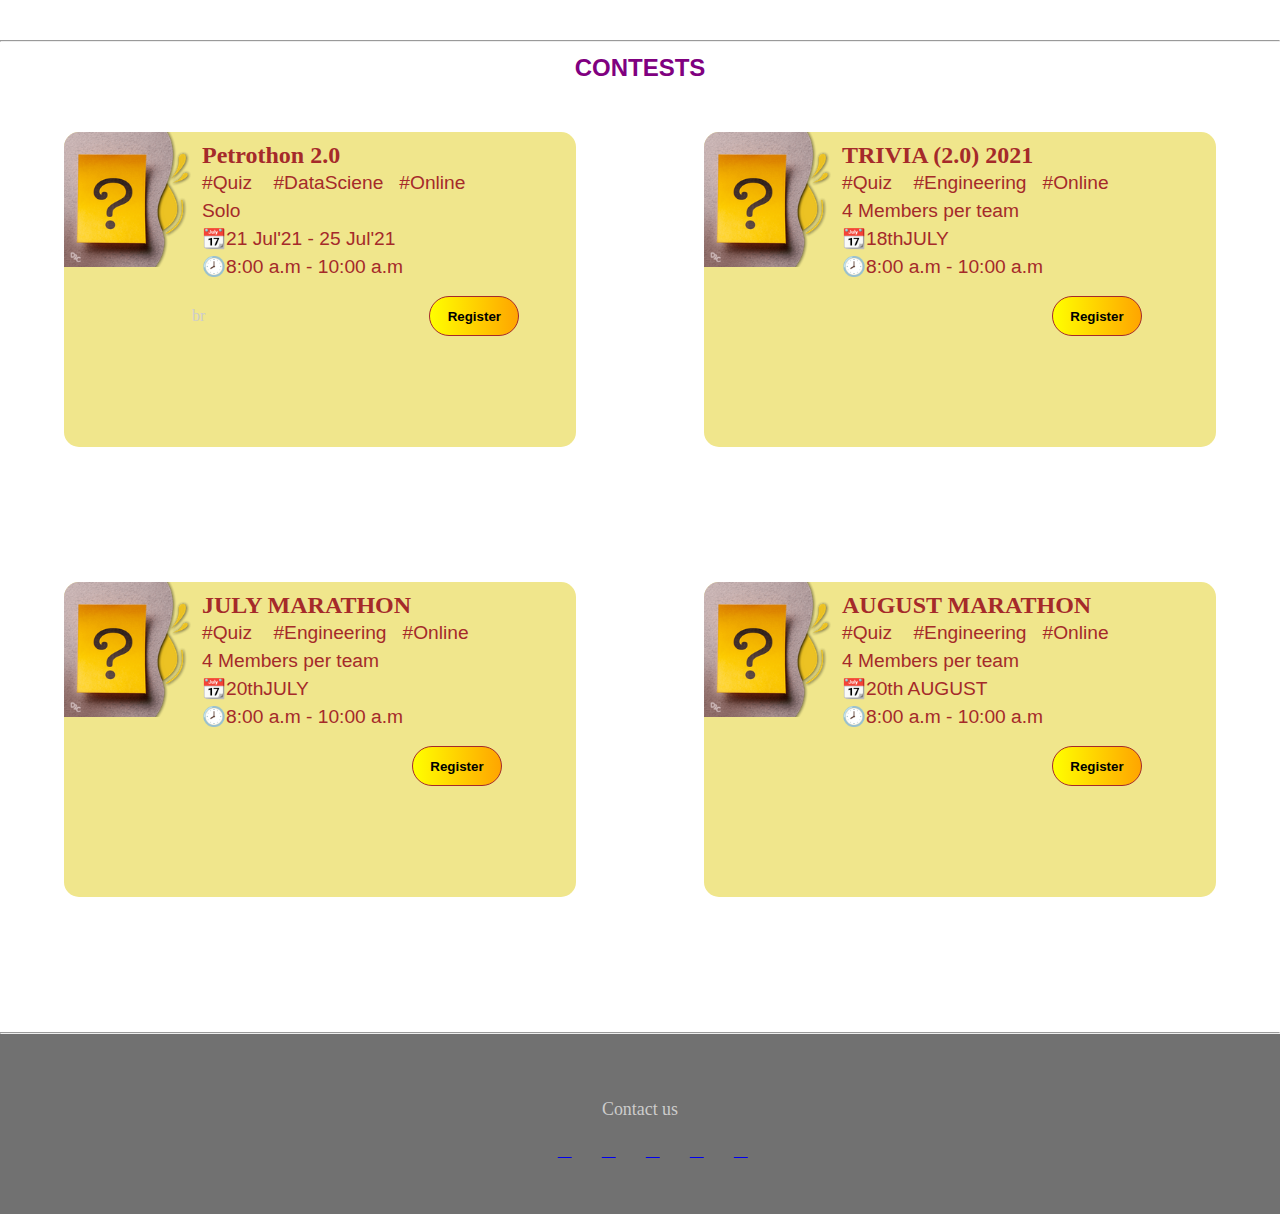
==== commit 30b84f50: "Update index.html" ====
--- a/index.html
+++ b/index.html
@@ -77,7 +77,7 @@
     <hr>
     
     <!-- WORKSHOPS -->
-    <div><h2 class="wrk_txt">WORKSHOPS</h2></div>
+    <div><h2 class="wrk_txt" id="explore">WORKSHOPS</h2></div>
     <div class="wrks">
         <div class="event1">
             <img src="trivia1.png" alt="trivia">
@@ -151,7 +151,7 @@
     </div>
     <hr>
     <!-- EVENTS -->
-    <div><h2 class="evnt_txt" id="explore">CONTESTS</h2></div>
+    <div><h2 class="evnt_txt">CONTESTS</h2></div>
     <div class="ets">
         <div class="event1">
             <img src="trivia1.png" alt="trivia">
@@ -231,4 +231,4 @@
             }
     </script>
 </body>
-</html>+</html>
